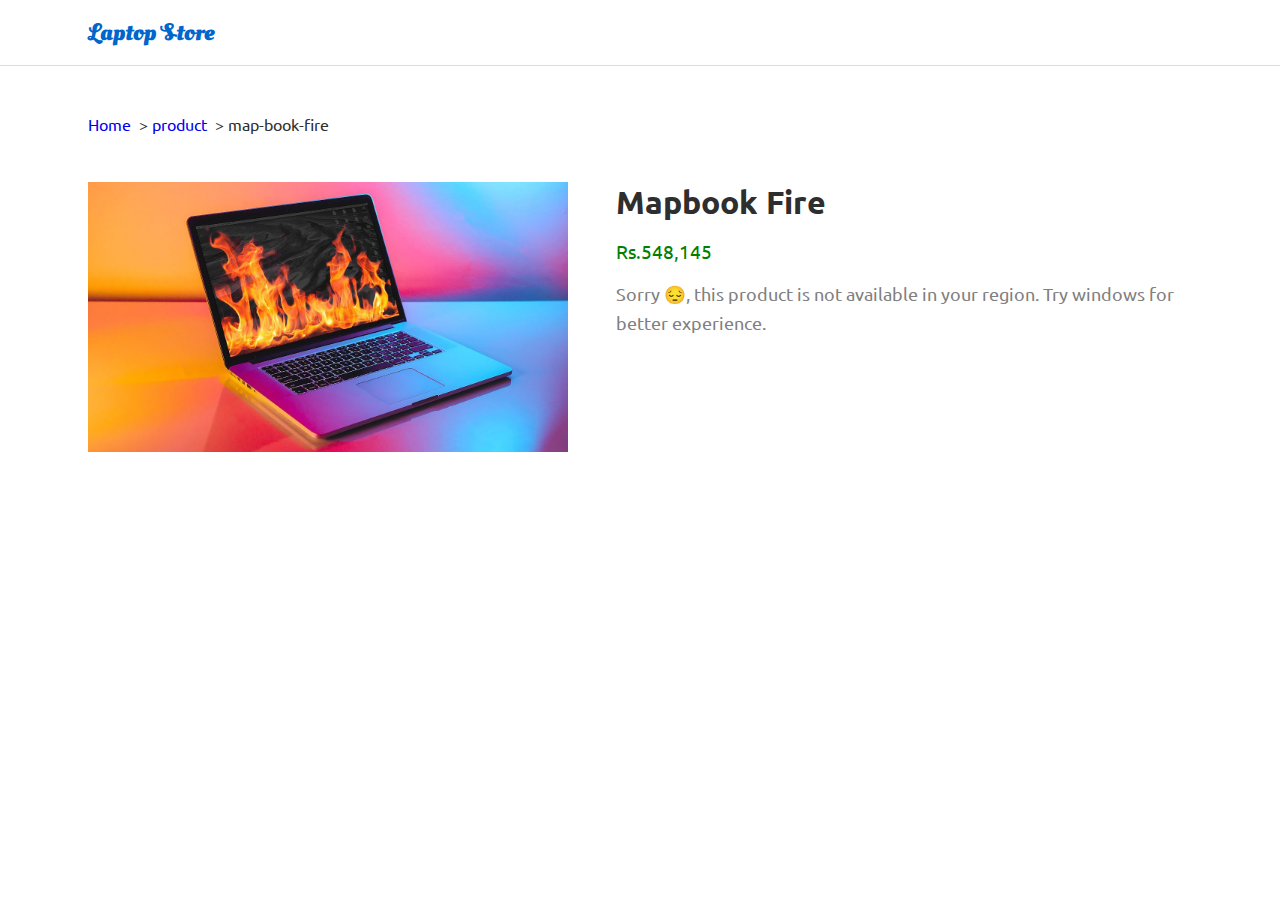
==== product/map-book-fire.html @ 7937a8fe "add: mapbook fire" ====
<!DOCTYPE html>
<html lang="en">
  <head>
    <meta charset="UTF-8" />
    <meta http-equiv="X-UA-Compatible" content="IE=edge" />
    <meta name="viewport" content="width=device-width, initial-scale=1.0" />
    <link rel="stylesheet" href="../css/style.css" />
    <title>Mapbook Pro M5</title>
    <script src="../js/script.js" defer></script>
  </head>
  <body>
    <div class="root">
      <div class="main-container">
        <ul class="breadcrumb-container"></ul>
        <div class="single-product-content"></div>
      </div>
    </div>
  </body>
</html>
---- css/style.css ----
@import url("https://fonts.googleapis.com/css2?family=Oleo+Script+Swash+Caps&family=Poppins:wght@600;700&display=swap");
@import url("https://fonts.googleapis.com/css2?family=Ubuntu:wght@400;700&display=swap");

*,
*::after,
*::before {
  margin: 0;
  padding: 0;
  box-sizing: border-box;
}
:root {
  --link: #8ab4f8;
  --primary: #06c;
  --accent-dark: #2e2e2e;
}
html {
  font-size: 16px;
}
body {
  font-family: "Ubuntu", sans-serif;
  color: var(--accent-dark);
}
a {
  text-decoration: none;
}
.root,
.nav-container {
  max-width: 75rem;
  margin: 0 auto;
}
.main-container,
.nav-wrapper {
  padding: 0 3rem;
}
.main-container {
  margin: 3rem 0;
}

nav {
  padding: 1rem 0;
  background-color: rgba(255, 255, 255, 1);
  position: sticky;
  top: 0;
  z-index: 2;
  border-bottom: 1px solid #dddddd;
}
.nav-brand {
  font-family: "Oleo Script Swash Caps", cursive;
  color: var(--primary);
}
ul {
  list-style: none;
}

li {
  display: inline-block;
}
li + li {
  margin-left: 0.5rem;
}
li + li::before {
  content: "  >  ";
}

button {
  position: relative;
  display: inline-block;
  margin: 25px 0;
  padding: 12px 27px;
  text-align: center;
  font-size: 16px;
  letter-spacing: 1px;
  text-decoration: none;
  color: #666666;
  background: #ffffff;
  border: 3px solid #dddddd;
  cursor: pointer;
  transition: ease-out 0.5s;
  -webkit-transition: ease-out 0.5s;
  -moz-transition: ease-out 0.5s;
}
button::after,
button::before {
  position: absolute;
  content: "";
  width: 0%;
  height: 0%;
  visibility: hidden;
}

button::after {
  bottom: -3px;
  right: -3px;
  border-left: 3px solid var(--primary);
  border-bottom: 3px solid var(--primary);
  transition: width 0.1s ease 0.1s, height 0.1s ease, visibility 0s 0.2s;
}

button::before {
  top: -3px;
  left: -3px;
  border-top: 3px solid var(--primary);
  border-right: 3px solid var(--primary);
  transition: width 0.1s ease 0.3s, height 0.1s ease 0.2s, visibility 0s 0.4s;
}

button:hover {
  animation: pulse 1s ease-out 0.4s;
  color: var(--primary);
}

button:hover::after,
button:hover::before {
  width: calc(100% + 6px);
  height: calc(100% + 6px);
  visibility: visible;
  transition: width 0.1s ease 0.2s, height 0.1s ease 0.3s, visibility 0s 0.2s;
}

button:hover::after {
  transition: width 0.1s ease 0.2s, height 0.1s ease 0.3s, visibility 0s 0.2s;
}

button:hover::before {
  transition: width 0.1s ease, height 0.1s ease 0.1s;
}
/* Home Page Content Styles */
.home-content {
  margin-top: 30vh;
}
.home-content > h1 > #greeting {
  color: var(--primary);
}

/* Products Page Content Styles */

.product-content {
  margin-top: 2rem;
}
.product-content__grid {
  margin-top: 4rem;
  display: grid;
  grid-template-columns: repeat(3, 1fr);
  column-gap: 3rem;
}

.product-card {
  height: fit-content;
  border-radius: 0.4rem;
  overflow: hidden;
  transition: all 0.2s ease-in-out;
  background: #ffffff;
  box-shadow: rgba(0, 0, 0, 0.02) 0px 1px 3px 0px,
    rgba(27, 31, 35, 0.15) 0px 0px 0px 1px;
}
.product-card:hover {
  transform: translateY(-1.2rem);
}
.product-card > .thumbnail {
  height: 15rem;
  width: 100%;
  position: relative;
  overflow: hidden;
}
.product-card > .thumbnail > img {
  height: 100%;
  width: 100%;
  object-fit: cover;
  object-position: center;
}
.product-card > .product-details {
  padding: 1.5rem 1rem;
}
.product-card > .product-details > .product-title {
  margin-top: 1rem;
  font-size: 1.5rem;
}
.product-card > .product-details > .product-price {
  margin-top: 0.7rem;
  font-size: 1.2rem;
  color: green;
}

/* Single Product Page Content Styles */

.single-product-content {
  margin-top: 3rem;
  display: flex;
  gap: 3rem;
  flex-direction: row;
}
.single-product-content > .single-product-content__thumnbnail {
  width: 30rem;
  height: 30rem;
  position: relative;
  overflow: hidden;
}
.single-product-content > .single-product-content__thumnbnail > img {
  height: 100%;
  width: 100%;
  object-fit: contain;
  object-position: top center;
}
.single-product-content > .single-product-content__details {
  flex: 1;
}
.single-product-content
  > .single-product-content__details
  > .single-product-content__details-title {
  font-size: 2rem;
}
.single-product-content
  > .single-product-content__details
  > .single-product-content__details-price {
  font-size: 1.2rem;
  margin-top: 1rem;
  color: green;
}
.single-product-content
  > .single-product-content__details
  > .single-product-content__details-description {
  font-size: 1.1rem;
  margin-top: 1rem;
  color: gray;
  line-height: 1.8rem;
}

/* Media Query */

@media (max-width: 967px) {
  .product-content__grid {
    grid-template-columns: repeat(2, 1fr);
    gap: 2.2rem;
  }
}
@media (max-width: 786px) {
  .product-content__grid {
    grid-template-columns: repeat(1, 1fr);
    gap: 1.5rem;
  }
  .single-product-content {
    flex-direction: column;
  }
  .single-product-content > .single-product-content__thumnbnail {
    width: 100%;
    height: fit-content;
  }
}
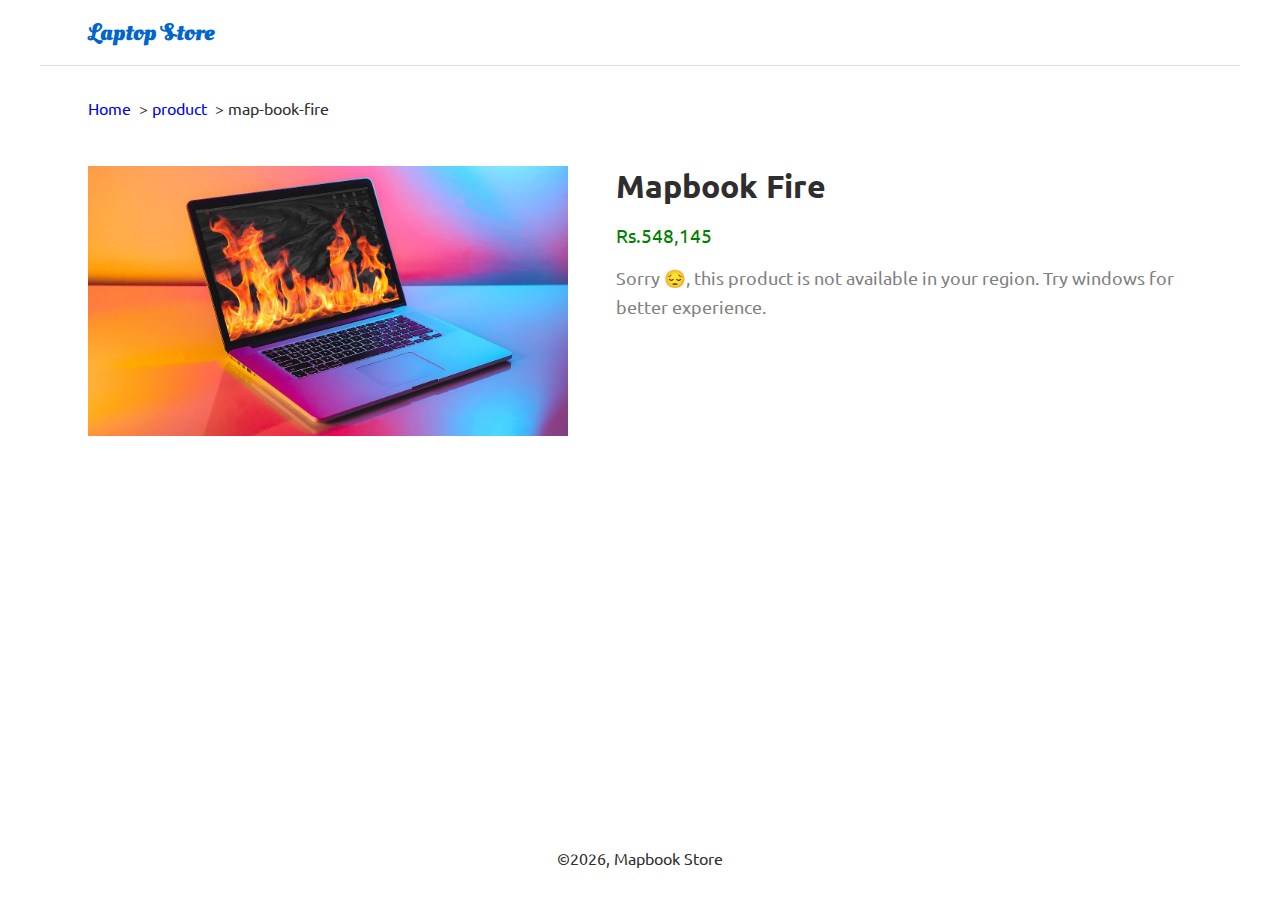
==== commit 2b6de46d: "add: footer & refactor" ====
--- a/product/map-book-fire.html
+++ b/product/map-book-fire.html
@@ -10,10 +10,10 @@
   </head>
   <body>
     <div class="root">
-      <div class="main-container">
+      <main class="main">
         <ul class="breadcrumb-container"></ul>
         <div class="single-product-content"></div>
-      </div>
+      </main>
     </div>
   </body>
 </html>
--- a/css/style.css
+++ b/css/style.css
@@ -23,19 +23,20 @@
 a {
   text-decoration: none;
 }
-.root,
+.root {
+  display: flex;
+  flex-direction: column;
+  min-height: 100vh;
+  margin: 0 auto;
+  max-width: 75rem;
+}
+.main,
 .nav-container {
-  max-width: 75rem;
-  margin: 0 auto;
-}
-.main-container,
-.nav-wrapper {
   padding: 0 3rem;
 }
-.main-container {
-  margin: 3rem 0;
-}
-
+.main {
+  padding-top: 2rem;
+}
 nav {
   padding: 1rem 0;
   background-color: rgba(255, 255, 255, 1);
@@ -47,6 +48,14 @@
 .nav-brand {
   font-family: "Oleo Script Swash Caps", cursive;
   color: var(--primary);
+}
+footer {
+  padding: 2rem 3rem;
+  margin-top: auto;
+}
+footer > .footer-text {
+  text-align: center;
+  margin-top: auto;
 }
 ul {
   list-style: none;
@@ -191,7 +200,7 @@
 }
 .single-product-content > .single-product-content__thumnbnail {
   width: 30rem;
-  height: 30rem;
+  height: 20rem;
   position: relative;
   overflow: hidden;
 }
